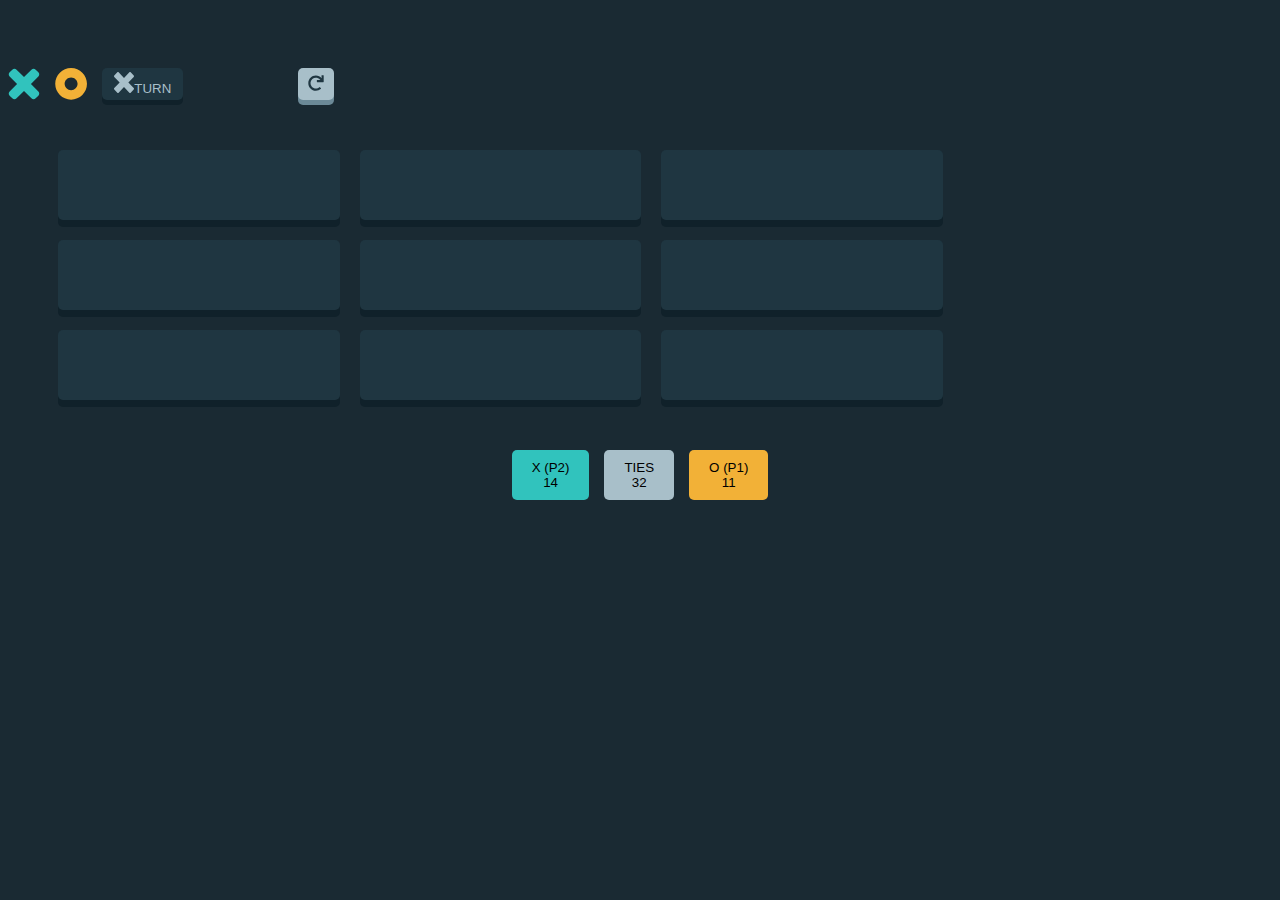
==== vs-players.html @ 8310548a "feat(app) commit" ====
<!DOCTYPE html>
<html lang="en">
	<head>
		<meta charset="UTF-8" />
		<meta name="viewport" content="width=device-width, initial-scale=1.0" />
		<link rel="stylesheet" href="vs-players.css" />
		<title>player</title>
	</head>
	<body>
		<header>
			<div class="tt">
				<img src="assets/croix.svg" alt="croix" />
				<img src="assets/Oval.svg" alt="oval" />
				<nav>
					<button class="pt1">
						<img class="c2" src="assets/croix2.svg" alt="croix" />TURN
					</button>
					<button class="pt2"><img src="assets/reload.svg" alt="rel" /></button>
				</nav>
			</div>
		</header>
		<main>
			<section>
				<button class="but"></button>
				<button class="but"></button>
				<button class="but"></button>
				<button class="but"></button>
				<button class="but"></button>
				<button class="but"></button>
				<button class="but"></button>
				<button class="but"></button>
				<button class="but"></button>
			</section>
			<div class="glob1">
				<button class="butt">X (P2) <br />14</button>
				<button class="butt2">
					TIES <br />
					32
				</button>
				<button class="butt3">
					O (P1) <br />
					11
				</button>
			</div>
		</main>
	</body>
</html>
---- vs-players.css ----
body {
	background-color: #1a2a33;
}

section {
	display: grid;
	grid-template-columns: repeat(3, 1fr);
	grid-template-rows: repeat(3, 1fr);
	gap: 20px;
	width: 70%;
	padding: 50px;
}



nav {
	display: flex;
	flex-direction: row;
	gap: 115px;
}

.tt {
	display: flex;
	flex-direction: row;
	gap: 15px;
	padding-top: 60px;
}

.but {
	background-color: #1f3641;
	border: none;
	border-radius: 5px;
	padding: 60px 10px 10px 10px;
	box-shadow: 0px 7px 0px #10212a;
}

.pt1 {
	border: none;
	border-radius: 5px;
	background-color: #1f3641;
	box-shadow: 0px 5px 0px #10212a;
	color: #a8bfc9;
}

.pt2{
    border: none;
    background-color: #A8BFC9;
    border-radius: 5px;
    box-shadow: 0px 5px 0px #6B8997;
    padding: 0px 10px;
}

.c2 {
	width: 30%;
}

.butt{
    border: none;
    border-radius: 5px;
    background-color: #31C3BD;
    padding: 10px 20px ;
}

.glob1{
    display: flex;
    flex-direction: row;
    justify-content: center;
    gap: 15px;
}


.butt2{
    border: none;
    border-radius: 5px;
    background-color: #A8BFC9;
    padding: 10px 20px ;
}

.butt3{
    border: none;
    border-radius: 5px;
    background-color: #F2B137;
    padding: 10px 20px ;
}
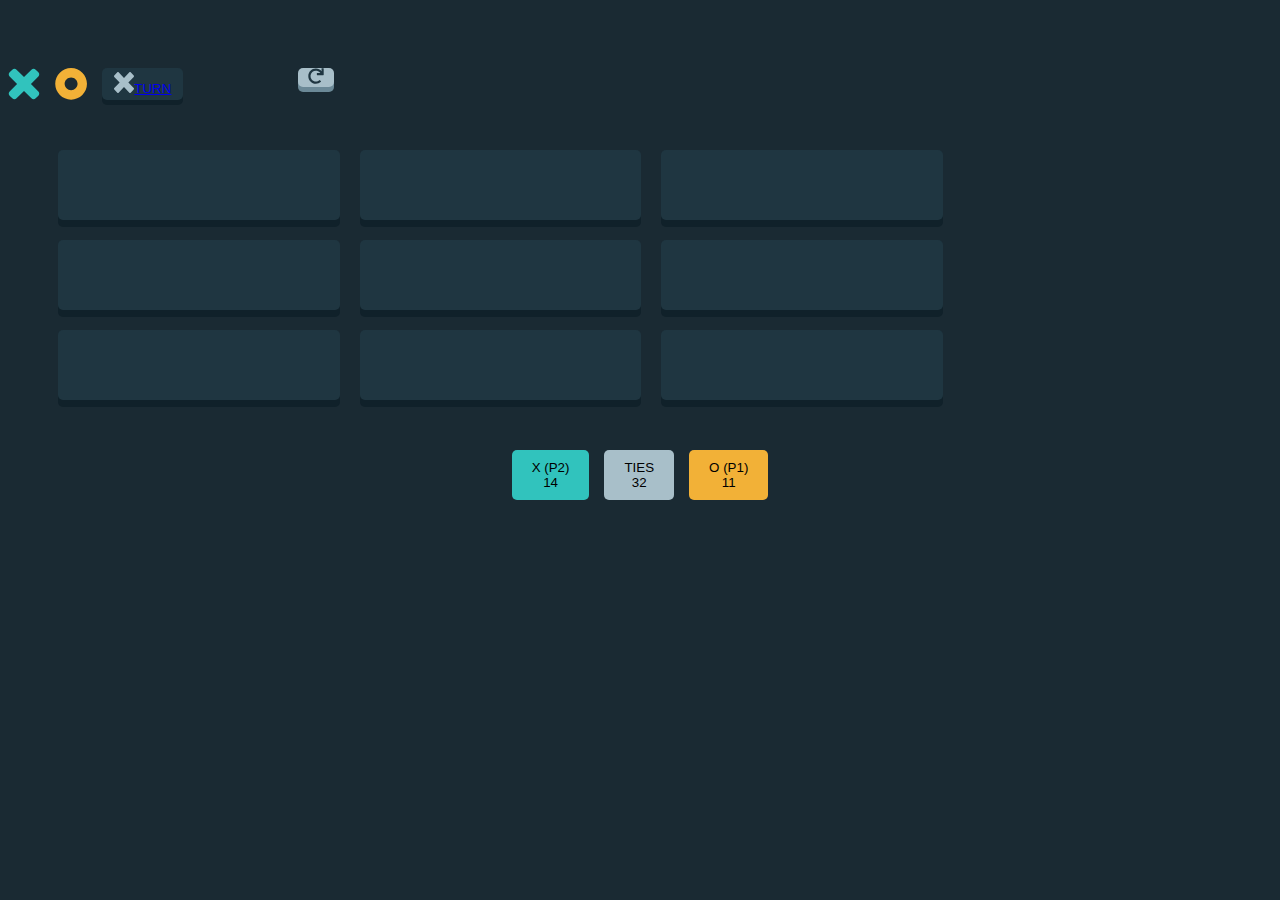
==== commit 95ad3a47: "featchore(app)" ====
--- a/vs-players.html
+++ b/vs-players.html
@@ -13,9 +13,9 @@
 				<img src="assets/Oval.svg" alt="oval" />
 				<nav>
 					<button class="pt1">
-						<img class="c2" src="assets/croix2.svg" alt="croix" />TURN
-					</button>
-					<button class="pt2"><img src="assets/reload.svg" alt="rel" /></button>
+						<a href="INDEX.HTML"><img class="c2" src="assets/croix2.svg" alt="croix" />TURN
+					</button></a>
+					<a href="win-players-circle.html"><button class="pt2"><img src="assets/reload.svg" alt="rel" /></button></a>
 				</nav>
 			</div>
 		</header>
